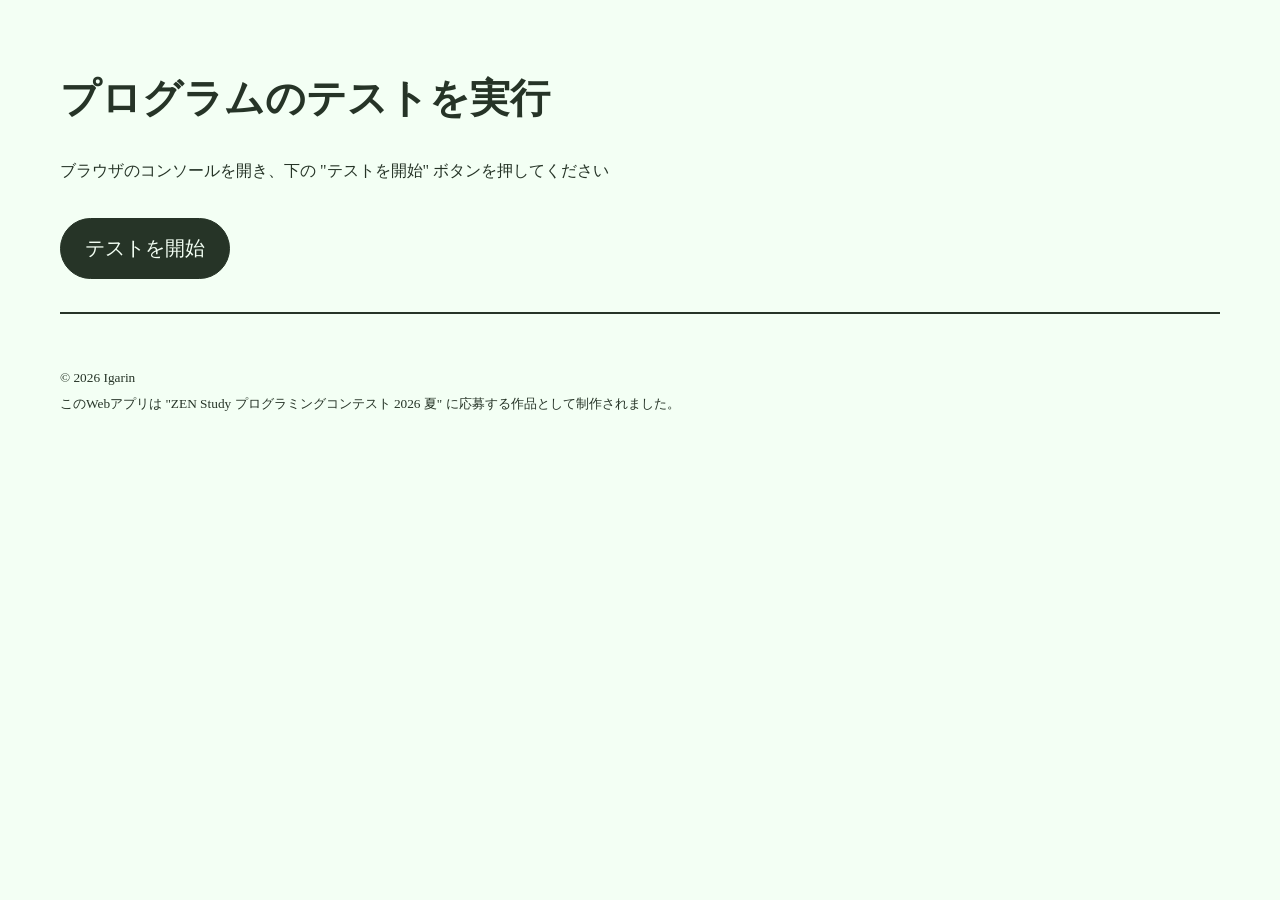
==== test/index.html @ 28ecee85 "音声の再生を実装" ====
<!DOCTYPE html>
<html lang="ja">
  <head>
    <meta charset="utf-8" />
    <link rel="stylesheet" href="/common/styles/style.css" />
    <title>テストを実行 - ロードモポ</title>
    <script type="module" src="./assets/scripts/script.js" defer></script>
  </head>
  <body>
    <audio id="hell-audio" src="./assets/audio/hell_test.mp3" muted></audio>
    <audio id="heaven-audio" src="./assets/audio/heaven_test.mp3" muted></audio>
    <main>
      <h1>プログラムのテストを実行</h1>
      <p>ブラウザのコンソールを開き、下の &quot;テストを開始&quot; ボタンを押してください</p>
      <button id="start-tests-button" class="button">テストを開始</button>
    </main>
    <hr />
    <footer>
      <small>
        &copy; 2026 Igarin<br />
        このWebアプリは &quot;ZEN Study プログラミングコンテスト 2026 夏&quot; に応募する作品として制作されました。
      </small>
    </footer>
  </body>
</html>
---- common/styles/style.css ----
:root {
  /* colors */
  --color-hell-dark: #240500;
  --color-hell-light: #ff5b42;
  --color-heaven-dark: #004961;
  --color-heaven-light: #b0ebff;
  --color-normal-light: #f3fff4;
  --color-normal-dark: #263427;
  --color-transition-duration: 1s;

  /* dimensions */
  --border-width: 1px;
  --border-radius: 2px;
  
  /* body */
  --body-max-width: 1160px;
  --body-font-size: 1rem;
  --body-padding-horizontal: 20px;
  --body-line-height: 1.65;

  /* h1 */
  --h1-elem-font-size: 2.5rem;

  /* .button */
  --button-padding-vertical: 16px;
  --button-font-size: 1.25rem;
  
  /* utils */
  --standard-margin-vertical: calc(var(--body-line-height) * var(--body-font-size));
}

/* body */

body {
  margin: 0 auto;
  padding: 0 var(--body-padding-horizontal);
  max-width: var(--body-max-width);
  background-color: var(--color-normal-light);
  color: var(--color-normal-dark);
  font-family: serif;
  line-height: var(--body-line-height);
  transition: background-color var(--color-transition-duration), color var(--color-transition-duration);
}

body.hell {
  background-color: var(--color-hell-dark);
  color: var(--color-hell-light);
}

body.heaven {
  background-color: var(--color-heaven-light);
  color: var(--color-heaven-dark);
}

/* button element */

button {
  cursor: pointer;
}

/* details element */

details {
  border-style: solid;
  border-width: var(--border-width);
  border-color: var(--color-normal-dark);
  border-radius: var(--border-radius);
  padding: 16px;
}

.hell details {
  border-color: var(--color-hell-light);
}

.heaven details {
  border-color: var(--color-heaven-dark);
}

summary {
  cursor: pointer;
}

/* dialog element */

dialog {
  margin: auto;
  border-style: solid;
  border-width: var(--border-width);
  border-color: var(--color-normal-dark);
  border-radius: var(--border-radius);
  padding: 16px 64px;
  max-width: 800px;
  background-color: var(--color-normal-light);
  color: var(--color-normal-dark);
  transition: background-color var(--color-transition-duration), color var(--color-transition-duration);
}

.hell dialog {
  border-color: var(--color-hell-light);
  background-color: var(--color-hell-dark);
  color: var(--color-hell-light);
}

.heaven dialog {
  border-color: var(--color-heaven-dark);
  background-color: var(--color-heaven-light);
  color: var(--color-heaven-dark);
}

dialog h1 {
  margin: var(--standard-margin-vertical) 0;
}

dialog::backdrop {
  backdrop-filter: blur(2px);
  background-color: #00000088;
}

/* footer element */

footer {
  margin: 50px 0;
}

/* heading element */

h1 {
  margin: calc(var(--body-line-height) * var(--h1-elem-font-size)) 0 var(--standard-margin-vertical);
  font-size: var(--h1-elem-font-size);
  font-weight: 600;
}

/* hr element */

hr {
  margin: var(--standard-margin-vertical) 0;
  border-style: solid;
  border-width: calc(var(--border-width) / 2); 
  border-color: var(--color-normal-dark);
}

.hell hr {
  border-color: var(--color-hell-light);
}

.heaven hr {
  border-color: var(--color-heaven-dark);
}

/* p element */

p {
  margin: var(--standard-margin-vertical) 0; 
}

/* .button class */

.button {
  margin: calc(var(--body-line-height) * var(--button-font-size)) 0;
  border-style: solid;
  border-width: 1px;
  border-color: var(--color-normal-dark);
  border-radius: calc(var(--body-line-height) * var(--button-font-size) + var(--button-padding-vertical) * 2);
  padding: var(--button-padding-vertical) 24px;
  background-color: var(--color-normal-dark);
  color: var(--color-normal-light);
  display: block;
  font-size: var(--button-font-size);
  font-weight: 500;
  transition: opacity 0.2s, background-color var(--color-transition-duration), color var(--color-transition-duration);
}

.button:hover {
  opacity: 85%;
}

.hell .button {
  border-color: var(--color-hell-light);
  background-color: var(--color-hell-light);
  color: var(--color-hell-dark);
}

.heaven .button {
  border-color: var(--color-heaven-dark);
  background-color: var(--color-heaven-dark);
  color: var(--color-heaven-light);
}

/* responsive design */

@media screen and (width < 500px) {
  
  :root {
    --h1-elem-font-size: 2rem;
  }

  dialog {
    padding: 16px;
  }
}

@media screen and (width < 400px) {
  :root {
    --h1-elem-font-size: 1.5rem;
  }
}
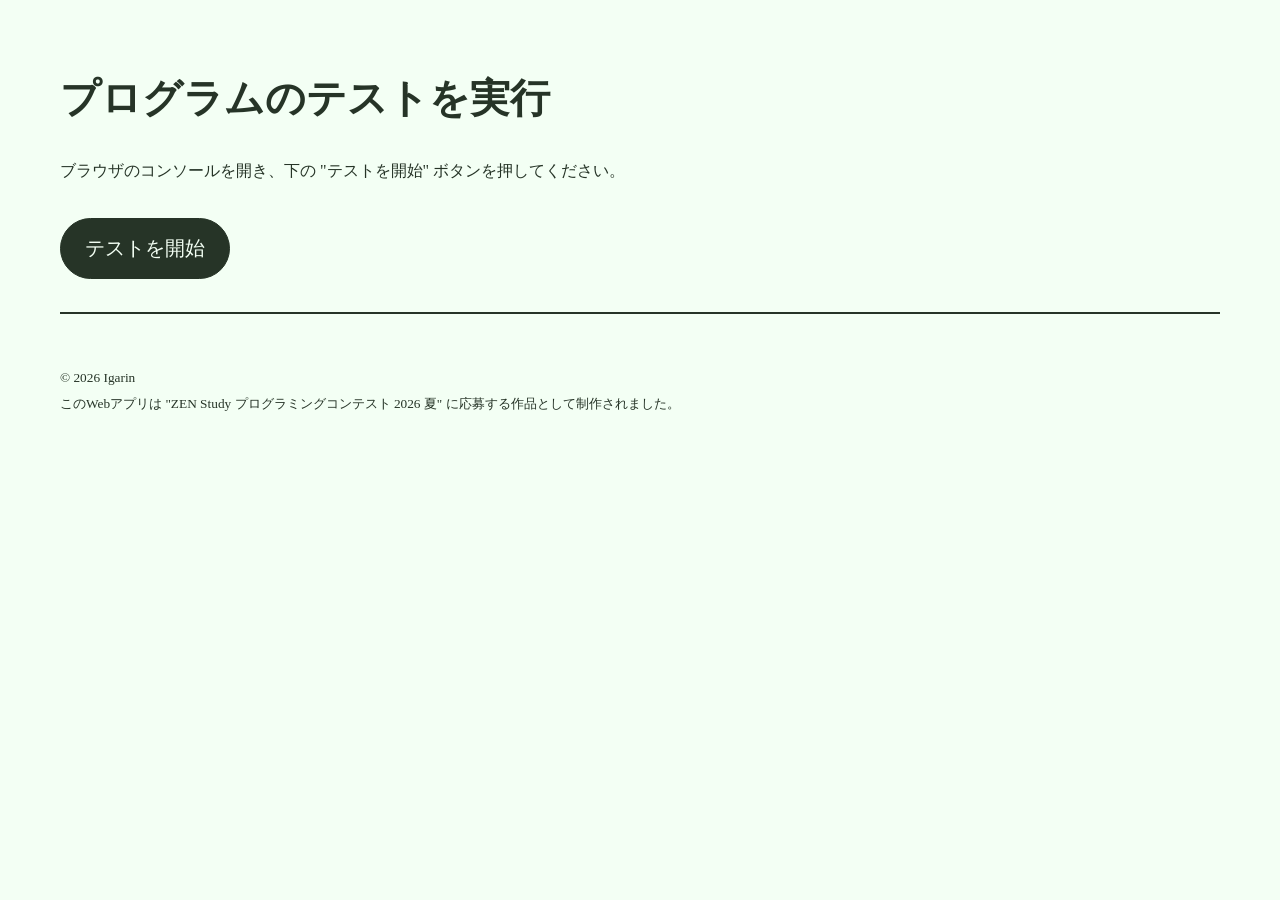
==== commit c37d5980: "`RohdomopoTimer.setState` を `RohdomopoTimer.state` セッターに変更" ====
--- a/test/index.html
+++ b/test/index.html
@@ -11,7 +11,7 @@
     <audio id="heaven-audio" src="./assets/audio/heaven_test.mp3" muted></audio>
     <main>
       <h1>プログラムのテストを実行</h1>
-      <p>ブラウザのコンソールを開き、下の &quot;テストを開始&quot; ボタンを押してください</p>
+      <p>ブラウザのコンソールを開き、下の &quot;テストを開始&quot; ボタンを押してください。</p>
       <button id="start-tests-button" class="button">テストを開始</button>
     </main>
     <hr />
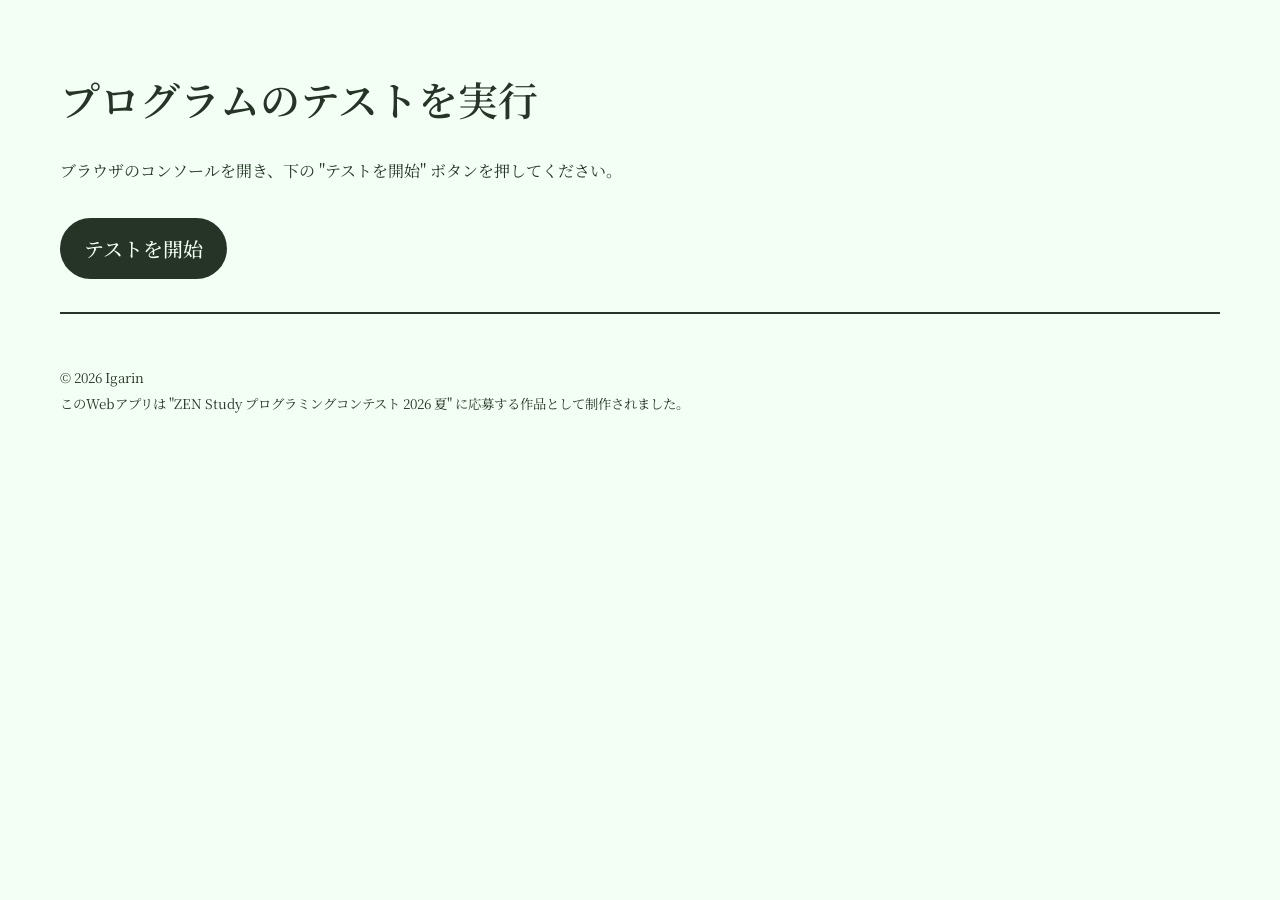
==== commit 6e540c5c: "テスト実行時に UI の色が若干変化する不具合を修正" ====
--- a/test/index.html
+++ b/test/index.html
@@ -3,6 +3,7 @@
   <head>
     <meta charset="utf-8" />
     <link rel="stylesheet" href="/common/styles/style.css" />
+    <link rel="stylesheet" href="./assets/styles/style.css" />
     <title>テストを実行 - ロードモポ</title>
     <script type="module" src="./assets/scripts/script.js" defer></script>
   </head>
--- a/common/styles/style.css
+++ b/common/styles/style.css
@@ -1,7 +1,9 @@
+@import url('https://fonts.googleapis.com/css2?family=Noto+Serif+JP:wght@200..900&display=swap');
+
 :root {
   /* colors */
-  --color-hell-dark: #240500;
-  --color-hell-light: #ff5b42;
+  --color-hell-dark: #1d0400;
+  --color-hell-light: #ff3932;
   --color-heaven-dark: #004961;
   --color-heaven-light: #b0ebff;
   --color-normal-light: #f3fff4;
@@ -37,7 +39,7 @@
   max-width: var(--body-max-width);
   background-color: var(--color-normal-light);
   color: var(--color-normal-dark);
-  font-family: serif;
+  font-family: "Noto Serif JP", serif;
   line-height: var(--body-line-height);
   transition: background-color var(--color-transition-duration), color var(--color-transition-duration);
 }
@@ -56,6 +58,7 @@
 
 button {
   cursor: pointer;
+  font-family: "Noto Serif JP", serif;
 }
 
 /* details element */
@@ -66,6 +69,7 @@
   border-color: var(--color-normal-dark);
   border-radius: var(--border-radius);
   padding: 16px;
+  transition: border-color var(--color-transition-duration), background-color var(--color-transition-duration), color var(--color-transition-duration);
 }
 
 .hell details {
@@ -92,7 +96,7 @@
   max-width: 800px;
   background-color: var(--color-normal-light);
   color: var(--color-normal-dark);
-  transition: background-color var(--color-transition-duration), color var(--color-transition-duration);
+  transition: border-color var(--color-transition-duration), background-color var(--color-transition-duration), color var(--color-transition-duration);
 }
 
 .hell dialog {
@@ -137,6 +141,7 @@
   border-style: solid;
   border-width: calc(var(--border-width) / 2); 
   border-color: var(--color-normal-dark);
+  transition: border-color var(--color-transition-duration);
 }
 
 .hell hr {
@@ -157,9 +162,7 @@
 
 .button {
   margin: calc(var(--body-line-height) * var(--button-font-size)) 0;
-  border-style: solid;
-  border-width: 1px;
-  border-color: var(--color-normal-dark);
+  border: none;
   border-radius: calc(var(--body-line-height) * var(--button-font-size) + var(--button-padding-vertical) * 2);
   padding: var(--button-padding-vertical) 24px;
   background-color: var(--color-normal-dark);
--- a/test/assets/styles/style.css
+++ b/test/assets/styles/style.css
@@ -0,0 +1,8 @@
+body, body.hell, body.heaven {
+  background-color: var(--color-normal-light);
+  color: var(--color-normal-dark);
+}
+
+hr, .hell hr, .heaven hr {
+  border-color: var(--color-normal-dark);
+}
